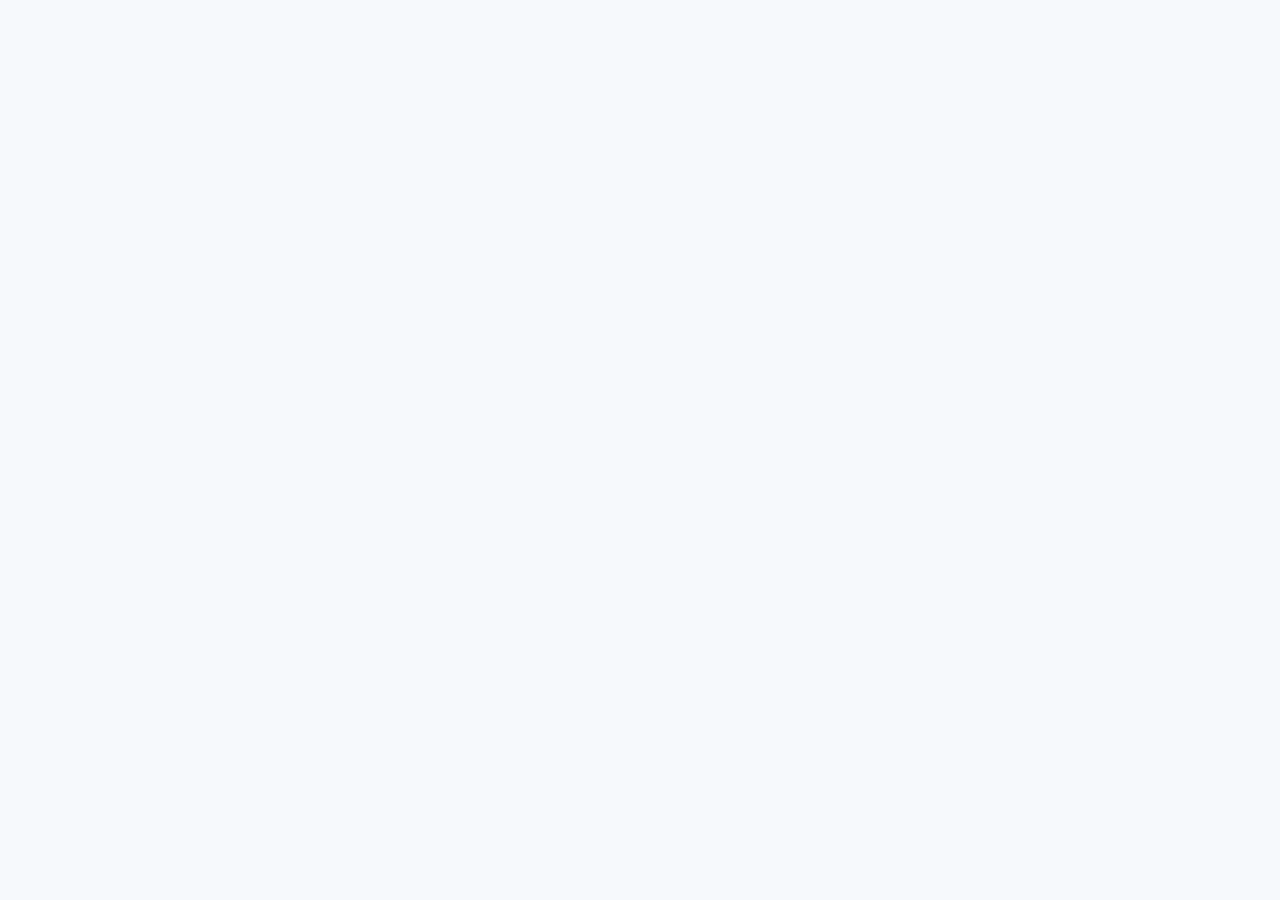
==== demo.html @ 26c3806c "Add independent UI and microphone demo" ====
<!doctype html><html lang="zh-Hant"><head><meta charset="utf-8"><meta name="viewport" content="width=device-width,initial-scale=1,viewport-fit=cover"><title>TP927 · 介面與語音測試</title><link rel="stylesheet" href="./style.css"></head><body><div id="app"></div><script type="module" src="./src/ui/demo.js"></script></body></html>
---- style.css ----
:root{font-family:system-ui,-apple-system,"Noto Sans TC",sans-serif;color:#14253a;background:#f6f9fc}*{box-sizing:border-box}body{margin:0}button,input{font:inherit}button{cursor:pointer;border:0}header{background:#fff;border-bottom:1px solid #e5edf4;position:sticky;top:0;z-index:3}.bar{max-width:1100px;margin:auto;padding:12px 20px;display:flex;justify-content:space-between;align-items:center;gap:12px}.brand{font-weight:850;color:#064b8e;font-size:19px}.version{font-size:11px;color:#68809a;background:#eaf3fc;border-radius:20px;padding:4px 8px;margin-left:8px}main{max-width:1100px;margin:28px auto 100px;padding:0 20px}h1{font-size:clamp(26px,5vw,36px);margin:0 0 8px}h2{font-size:20px;margin:0 0 16px}h3{margin:0 0 10px;font-size:16px}p{line-height:1.65}.muted{color:#60748a}.grid{display:grid;grid-template-columns:repeat(auto-fit,minmax(210px,1fr));gap:14px}.card{background:#fff;border:1px solid #e2eaf2;border-radius:18px;padding:20px;box-shadow:0 5px 22px #153b6210;margin-bottom:16px}.stat{font-size:28px;font-weight:800;color:#075296}.primary{background:#0862ad;color:#fff;border-radius:12px;padding:13px 20px;font-weight:700}.secondary{background:#eaf3fb;color:#06528e;border-radius:12px;padding:12px 17px;font-weight:650}.danger{background:#fff0ed;color:#a53f2e;border-radius:12px;padding:12px 17px}.primary:disabled{opacity:.45}nav{display:flex;gap:6px;overflow:auto;padding:0 20px 12px;max-width:1100px;margin:auto}nav button{white-space:nowrap;background:transparent;color:#4d6378;padding:9px 14px;border-radius:10px}nav button.active{background:#e8f3fd;color:#075296;font-weight:700}.notice{background:#fff7e4;border:1px solid #f2dda5;color:#735516;padding:12px 16px;border-radius:12px;margin:16px 0}.pill{display:inline-block;background:#eaf3fd;color:#075296;border-radius:99px;padding:4px 10px;font-size:12px}.chat{height:42vh;min-height:270px;overflow:auto;background:#fff;border:1px solid #e2eaf2;border-radius:16px;padding:14px;display:flex;flex-direction:column;gap:10px}.bubble{max-width:85%;border-radius:16px;padding:11px 14px;line-height:1.55;background:#edf4fb;align-self:flex-start}.bubble.me{background:#0862ad;color:white;align-self:flex-end}.compose{display:flex;gap:8px;margin-top:12px}.compose input{flex:1;min-width:0;border:1px solid #b8c9d9;border-radius:12px;padding:11px}.row{display:flex;gap:8px;align-items:center;flex-wrap:wrap}.item{border-bottom:1px solid #eaf0f5;padding:11px 0}.item:last-child{border-bottom:0}.hidden{display:none}small{color:#64788e}details{margin:10px 0}summary{cursor:pointer;font-weight:700}.score{font-weight:800;font-size:32px;color:#0a548f}@media(max-width:600px){main{margin-top:18px}.card{padding:16px}.bar{padding:10px 16px}.compose{flex-wrap:wrap}.compose input{width:100%;flex-basis:100%}}
.item strong{float:right;color:#075296}.admin-filters{margin:18px 0}.admin-filters label{display:flex;align-items:center;gap:7px}.admin-filters select,.admin-filters input{font:inherit;border:1px solid #b8c9d9;border-radius:10px;padding:9px;background:white;max-width:170px}
.session-row{width:100%;display:flex;align-items:center;justify-content:space-between;gap:12px;text-align:left;background:white;border-bottom:1px solid #eaf0f5;color:#14253a;padding:13px 4px}.session-row:last-child{border-bottom:0}.session-row:hover,.session-row:focus-visible{background:#f0f7fd;outline:2px solid #a6cfee;border-radius:8px}.session-row span:last-child{color:#075296;font-weight:700;white-space:nowrap}@media(max-width:600px){.session-row{flex-wrap:wrap}.session-row span:first-child{flex-basis:100%}}
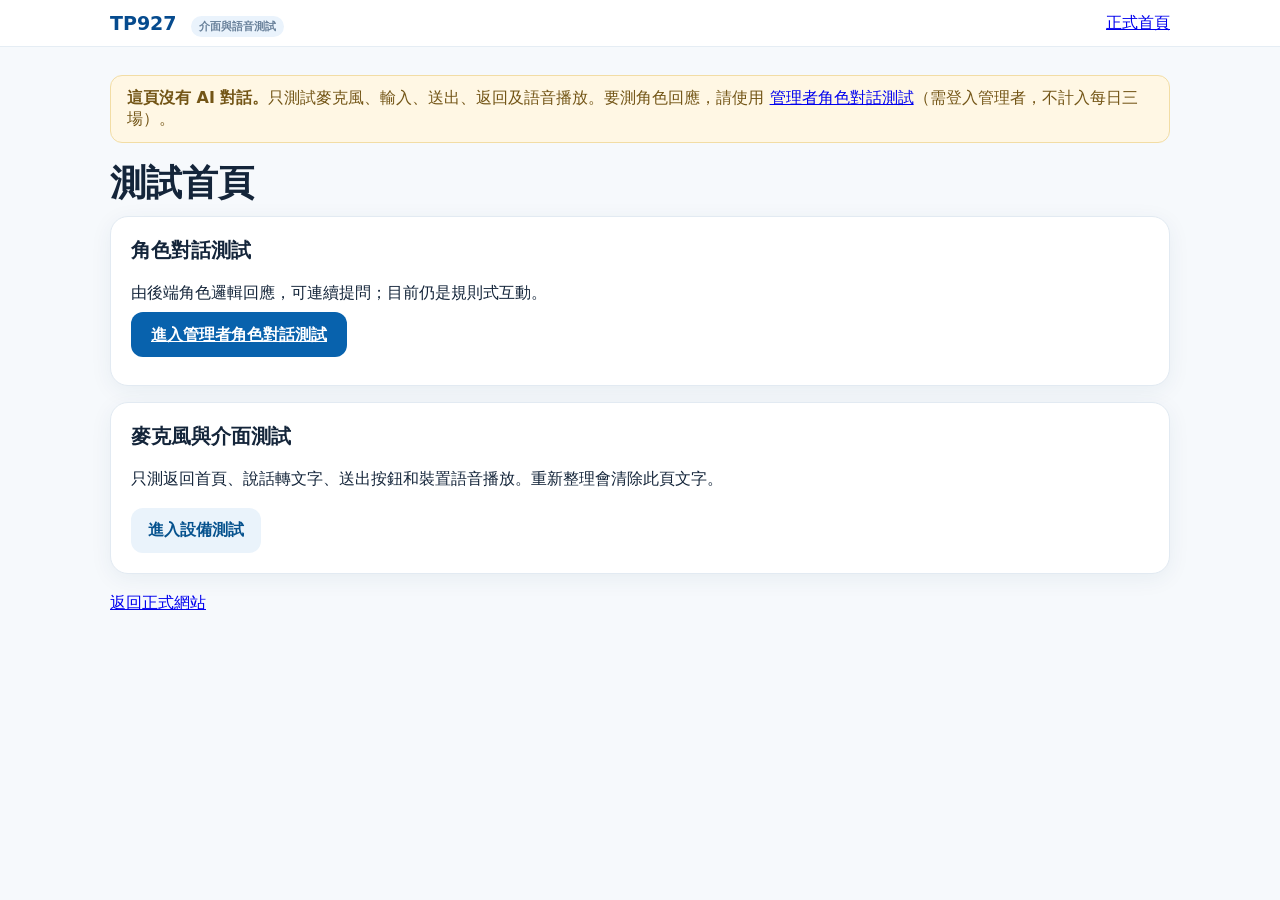
==== commit 00435231: "Refresh device test script after deployment" ====
--- a/demo.html
+++ b/demo.html
@@ -1 +1 @@
-<!doctype html><html lang="zh-Hant"><head><meta charset="utf-8"><meta name="viewport" content="width=device-width,initial-scale=1,viewport-fit=cover"><title>TP927 · 介面與語音測試</title><link rel="stylesheet" href="./style.css"></head><body><div id="app"></div><script type="module" src="./src/ui/demo.js"></script></body></html>
+<!doctype html><html lang="zh-Hant"><head><meta charset="utf-8"><meta name="viewport" content="width=device-width,initial-scale=1,viewport-fit=cover"><title>TP927 · 介面與語音測試</title><link rel="stylesheet" href="./style.css"></head><body><div id="app"></div><script type="module" src="./src/ui/demo.js?v=20260929-dialogue-qa"></script></body></html>
